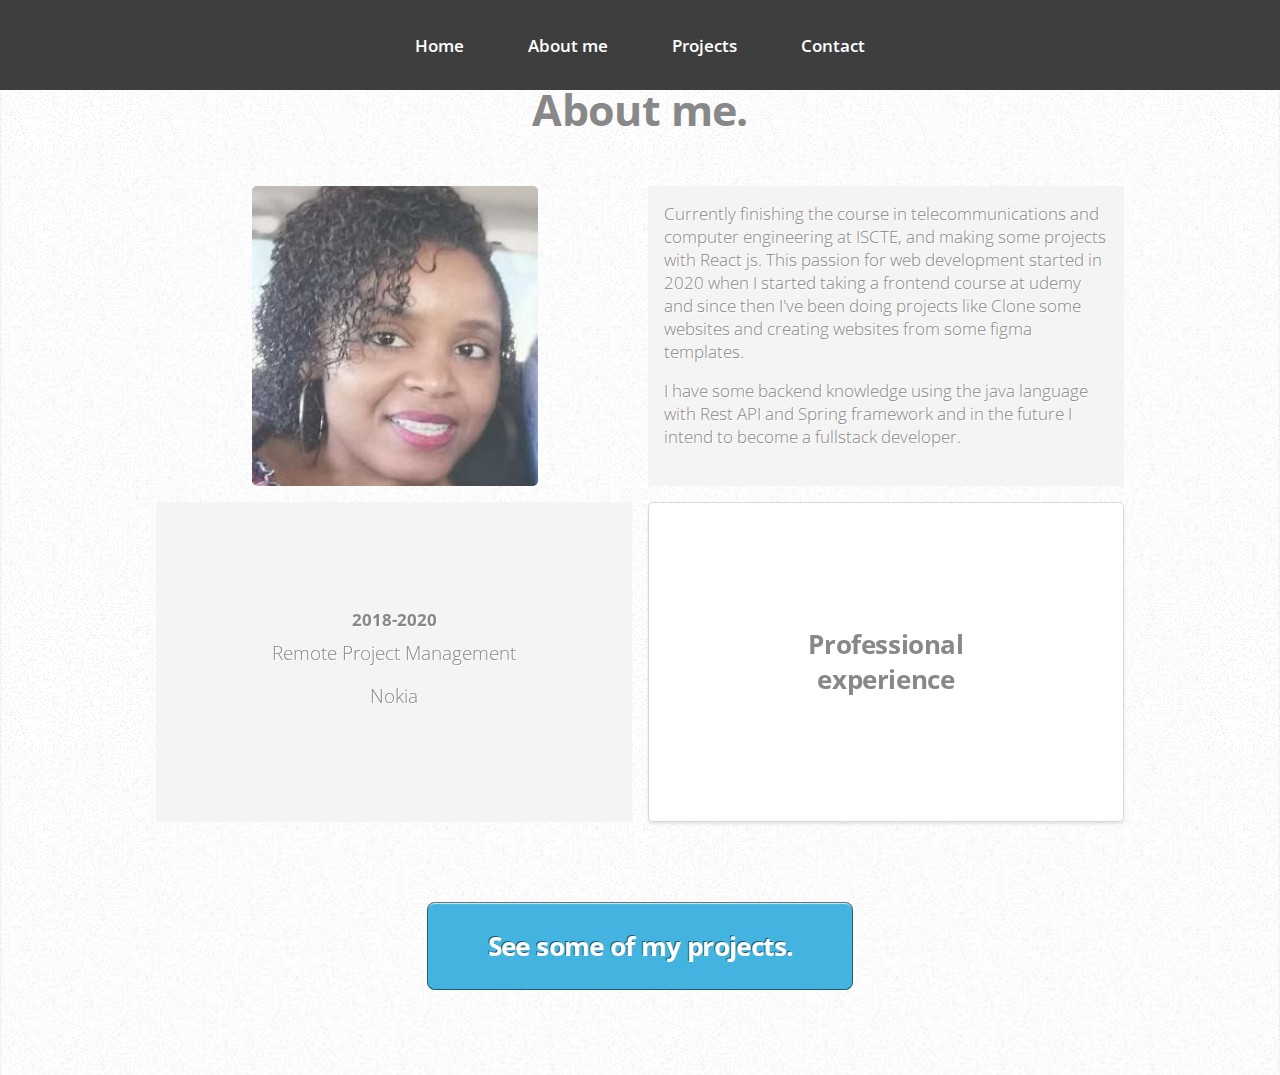
==== about.html @ 183b539e "Add files via upload" ====
<!DOCTYPE html>
<html lang="pt">
	<head>
		<title>Portfolio</title>
		<meta charset="utf-8" />
		<meta name="description" content="My personal portfolio to show the works I have done so far"/>
		<meta name="keywords" content="HTML, CSS, JavaScript, portfolio website">
		<meta name="author" content="Maria Santos">
		<meta name="viewport" content="width=device-width" />
		<link rel="stylesheet" href="https://unpkg.com/aos@next/dist/aos.css" />
		<link rel="stylesheet" href="src/css/main.css" />
		
		<link rel="apple-touch-icon" sizes="180x180" href="favicon/apple-touch-icon.png">
		<link rel="icon" type="image/png" sizes="32x32" href="favicon/favicon-32x32.png">
		<link rel="icon" type="image/png" sizes="16x16" href="favicon/favicon-16x16.png">
		<link rel="manifest" href="favicon/site.webmanifest">
		<link rel="mask-icon" href="favicon/safari-pinned-tab.svg" color="#5bbad5">
		<meta name="msapplication-TileColor" content="#da532c">
		<meta name="theme-color" content="#ffffff">
		<link rel="shortcut icon" href="favicon/favicon.ico" type="image/x-icon">	
	</head>
	<body>

		<!-- Nav -->
		<header class="header">
			<nav id="nav">
				<ul class="container">
					<li class="item"><a href="index.html">Home</a></li>
					<li class="item"><a href="about.html">About me</a></li>
					<li class="item"><a href="projects.html">Projects</a></li>
					<li class="item"><a href="contact.html">Contact</a></li>
				</ul>
			</nav>
			<div class="fa-solid fa-bars menu"></div>
		</header>
			
		<!-- Work -->
		<article id="about" class="wrapper style2">
			<div class="container">
				<header>
					<h2>About me.</h2>
				</header>
				<div class="container-box">
					<section class="card" data-aos="fade-left">
						<div class="image">
							<img src="src/images/fotoPrincipal-compressed.jpg" alt="">
						</div>
						<div class="about-p bg">
							<p>Currently finishing the course in telecommunications and computer engineering at ISCTE, and making some projects with React js.
							This passion for web development started in 2020 when I started taking a frontend course at udemy and since then I've been doing projects like Clone some websites and creating websites from some figma templates.</p>
							<p>
							I have some backend knowledge using the java language with Rest API and Spring framework and in the future I intend to become a fullstack developer.
							</p>
						</div>
					</section>
					<section class="card" data-aos="fade-right">
						<div class="box">
							<h3>Professional <br> experience</h3>
						</div>
						<div class="box-content bg">
							<h4>2018-2020</h4>
							<p>Remote Project Management</p>
							<p>Nokia</p>
						</div>	
						
					</section>
				</div>
				<div class="btn" >
					<a href="#portfolio" class="button large">See some of my projects.</a>
				</div>
			</div>
		</article>

		<!-- Scripts -->
			<script src="src/index.js"></script>
			<script src="https://unpkg.com/aos@next/dist/aos.js"></script>
				<script>
					AOS.init({
						duration: 1000,
						delay: 200,
						offset: 400
					});
				</script>
	</body>
</html>
---- src/css/main.css ----
@import url("https://fonts.googleapis.com/css?family=Open+Sans:300,300italic,600,600italic,700&display=swap");
@import url("https://cdnjs.cloudflare.com/ajax/libs/font-awesome/6.1.0/css/all.min.css");
.header {
  background-color: #3e3e3e;
  position: fixed;
  top: 0;
  left: 0;
  right: 0;
  z-index: 100;
  min-height: 10vh;
  width: 100%;
}

.header #nav ul {
  list-style: none;
  display: -webkit-box;
  display: -ms-flexbox;
  display: flex;
  -webkit-box-align: center;
      -ms-flex-align: center;
          align-items: center;
  -webkit-box-pack: center;
      -ms-flex-pack: center;
          justify-content: center;
  height: 10vh;
}

.header #nav ul li {
  margin: 0 1rem;
}

.header #nav ul a {
  text-decoration: none;
  color: #fff;
  padding: .5rem 1rem;
  font-weight: 600;
  border-radius: .5rem;
  width: 100%;
  display: block;
  text-align: center;
}

.header #nav ul a:hover {
  background-color: #43B3E0;
  -webkit-transition: all .2s linear;
  transition: all .2s linear;
}

.header .menu {
  position: absolute;
  font-size: 2rem;
  color: #fff;
  z-index: 11;
  display: none;
  float: right;
  top: 50%;
  right: 1rem;
  -webkit-transform: translateY(-50%);
          transform: translateY(-50%);
}

@media (max-width: 736px) {
  .header #nav ul li {
    margin: 0 .5rem;
  }
}

@media (max-width: 500px) {
  .header #nav {
    position: absolute;
    top: 0;
    left: 0;
    right: 0;
    background-color: #3e3e3e;
    width: 100%;
    height: 100vh;
    -webkit-transform: translateX(100%);
            transform: translateX(100%);
    -webkit-transition: all .5s linear;
    transition: all .5s linear;
    opacity: 0;
    visibility: hidden;
    pointer-events: none;
  }
  .header #nav ul {
    -webkit-box-orient: vertical;
    -webkit-box-direction: normal;
        -ms-flex-direction: column;
            flex-direction: column;
    height: 100%;
  }
  .header #nav ul li {
    margin: 1rem;
  }
  .header #nav ul li a {
    padding: .5rem;
    font-size: 1.4rem;
  }
  .header #nav.active {
    -webkit-transform: translateX(0%);
            transform: translateX(0%);
    opacity: 1;
    visibility: visible;
    pointer-events: auto;
  }
  .header .menu {
    display: block;
  }
  .header .menu.fa-times {
    -webkit-transition: all 200ms ease-in-out;
    transition: all 200ms ease-in-out;
  }
}

/* Font Weight */
/* Font Size */
* {
  padding: 0;
  margin: 0;
  -webkit-box-sizing: border-box;
          box-sizing: border-box;
}

/* Form */
form {
  width: 50rem;
  margin: 0 auto;
  display: -ms-grid;
  display: grid;
  -ms-grid-columns: 1fr;
      grid-template-columns: 1fr;
  padding: 1rem;
}

form .grid {
  display: -ms-grid;
  display: grid;
      grid-template-columns: repeat(2, 1fr);
  gap: 1rem;
}

form input[type=text],
form input[type=email],
form input[type=password],
form select,
form textarea {
  padding: 0.75rem;
  font-size: 1rem;
  border-radius: 8px;
  border: none;
  background: #282828;
  color: #bbb;
  -webkit-box-shadow: inset 0px 2px 3px 1px rgba(0, 0, 0, 0.05), 0px 1px 0px 0px rgba(255, 255, 255, 0.025);
          box-shadow: inset 0px 2px 3px 1px rgba(0, 0, 0, 0.05), 0px 1px 0px 0px rgba(255, 255, 255, 0.025);
  margin-bottom: 1rem;
  width: 100%;
}

form input[type=text]:focus,
form input[type=email]:focus,
form input[type=password]:focus,
form select:focus,
form textarea:focus {
  background: #252525;
  -webkit-box-shadow: inset 0px 2px 5px 0px rgba(0, 0, 0, 0.05), 0px 1px 0px 0px rgba(255, 255, 255, 0.025), inset 0px 0px 2px 1px #43bff0;
          box-shadow: inset 0px 2px 5px 0px rgba(0, 0, 0, 0.05), 0px 1px 0px 0px rgba(255, 255, 255, 0.025), inset 0px 0px 2px 1px #43bff0;
}

form textarea {
  height: 12rem;
}

form .actions:last-child {
  margin-bottom: 0;
}

form ul.actions {
  list-style: none;
  display: -webkit-box;
  display: -ms-flexbox;
  display: flex;
  -webkit-box-align: center;
      -ms-flex-align: center;
          align-items: center;
  -webkit-box-pack: center;
      -ms-flex-pack: center;
          justify-content: center;
  gap: 1rem;
}

hr {
  border: 0;
  border-top: solid 1px #444;
  border-top-color: rgba(0, 0, 0, 0.35);
  -webkit-box-shadow: 0px 1px 0px 0px rgba(255, 255, 255, 0.1);
          box-shadow: 0px 1px 0px 0px rgba(255, 255, 255, 0.1);
  height: 1px;
  margin: 3rem 0;
}

.footer {
  text-align: center;
}

@media (max-width: 736px) {
  #contact form {
    width: 80%;
    margin: auto;
    padding: 0 1rem;
  }
  #contact form .grid {
    -ms-grid-columns: 1fr;
        grid-template-columns: 1fr;
    gap: 0;
  }
  #contact form ul.actions {
    -webkit-box-orient: vertical;
    -webkit-box-direction: normal;
        -ms-flex-direction: column;
            flex-direction: column;
    gap: 0;
  }
}

@media (max-width: 500px) {
  #contact form {
    width: 100%;
  }
}

/* Projects */
.grid-3 {
  display: -ms-grid;
  display: grid;
  grid-template-columns: repeat(3, 1fr);
  gap: 1rem;
  padding: 0 1rem;
}

.grid-3 .card {
  background: #fff;
  -webkit-box-shadow: inset 0px 0px 0px 1px rgba(0, 0, 0, 0.15), 0px 2px 3px 0px rgba(0, 0, 0, 0.1);
          box-shadow: inset 0px 0px 0px 1px rgba(0, 0, 0, 0.15), 0px 2px 3px 0px rgba(0, 0, 0, 0.1);
  text-align: center;
  width: 320px;
  height: 280px;
  border-radius: 5px;
  overflow: hidden;
  position: relative;
  overflow: hidden;
  margin-bottom: .5rem;
}

.grid-3 .card .image {
  position: relative;
  display: inline-block;
  -o-object-fit: cover;
     object-fit: cover;
  width: 100%;
  height: 300px;
}

.grid-3 .card .image img {
  display: block;
  width: 100%;
  height: 100%;
  -o-object-fit: cover;
     object-fit: cover;
  -webkit-transition: -webkit-transform 1s ease-in-out;
  transition: -webkit-transform 1s ease-in-out;
  transition: transform 1s ease-in-out;
  transition: transform 1s ease-in-out, -webkit-transform 1s ease-in-out;
  position: relative;
  overflow: hidden;
}

.grid-3 .card .overlay {
  position: absolute;
  top: 0;
  left: 0;
  width: 100%;
  height: 100%;
  background: -webkit-gradient(linear, left bottom, left top, from(#43B3E0), to(#43bff0));
  background: linear-gradient(0deg, #43B3E0 0%, #43bff0 100%);
  display: -webkit-box;
  display: -ms-flexbox;
  display: flex;
  -webkit-box-orient: vertical;
  -webkit-box-direction: normal;
      -ms-flex-direction: column;
          flex-direction: column;
  -webkit-box-pack: center;
      -ms-flex-pack: center;
          justify-content: center;
  -webkit-box-align: center;
      -ms-flex-align: center;
          align-items: center;
  -webkit-transform: translateY(100%);
          transform: translateY(100%);
  -webkit-transition: all .5s linear;
  transition: all .5s linear;
  border-radius: 5px;
}

.grid-3 .card .overlay h3 {
  font-size: 2rem;
}

.grid-3 .card .overlay ul.social {
  margin-top: .5rem;
}

.grid-3 .card .overlay ul.social li a:before {
  background-color: #fff;
}

.grid-3 .card:hover .overlay {
  -webkit-transform: translateY(0);
          transform: translateY(0);
  opacity: 0.8;
  cursor: pointer;
}

@media (max-width: 980px) {
  .grid-3 {
    grid-template-columns: repeat(2, 1fr);
    padding: 0 1rem;
  }
  .grid-3 .card {
    width: 100%;
  }
}

@media (max-width: 736px) {
  .grid-3 {
    -ms-grid-columns: 1fr;
        grid-template-columns: 1fr;
  }
  .grid-3 .card {
    width: 80%;
    margin: auto;
  }
}

@media (max-width: 500px) {
  .grid-3 .card .overlay h3 {
    font-size: 1.4rem;
  }
}

#about .container-box {
  padding: 0 1rem;
}

#about .container-box .card {
  display: -ms-grid;
  display: grid;
  grid-template-columns: repeat(2, 1fr);
  gap: 1rem;
  margin-bottom: 1rem;
  height: auto;
}

#about .container-box .card .image {
  width: 60%;
  height: 300px;
  margin-left: 6rem;
  position: relative;
  z-index: 99;
  /*   &::after{
                        content: '';
                        position: absolute;
                        border: 4px solid #AFAFAF;
                        filter: drop-shadow(0px 4px 4px rgba(0, 0, 0, 0.25));
                        width: 276px;
                        height: 290px;
                        bottom: 1rem;
                        left: 1rem;
                        z-index: -8;
                        border-radius: 5px 0 5px 0;
                    } */
}

#about .container-box .card .image img {
  width: 100%;
  height: 100%;
  border-radius: 5px;
  -o-object-fit: cover;
     object-fit: cover;
  display: block;
  opacity: 0.8;
}

#about .container-box .card:nth-child(even) img, #about .container-box .card .box {
  -webkit-box-ordinal-group: 3;
      -ms-flex-order: 2;
          order: 2;
}

#about .container-box .card .box {
  background: #fff;
  -webkit-box-shadow: inset 0px 0px 0px 1px rgba(0, 0, 0, 0.15), 0px 2px 3px 0px rgba(0, 0, 0, 0.1);
          box-shadow: inset 0px 0px 0px 1px rgba(0, 0, 0, 0.15), 0px 2px 3px 0px rgba(0, 0, 0, 0.1);
  text-align: center;
  height: 320px;
  border-radius: 5px;
}

#about .container-box .card .box h3 {
  display: -webkit-box;
  display: -ms-flexbox;
  display: flex;
  -webkit-box-align: center;
      -ms-flex-align: center;
          align-items: center;
  -webkit-box-pack: center;
      -ms-flex-pack: center;
          justify-content: center;
  height: 100%;
}

#about .container-box .card .box-content {
  display: -webkit-box;
  display: -ms-flexbox;
  display: flex;
  -webkit-box-align: center;
      -ms-flex-align: center;
          align-items: center;
  -webkit-box-pack: center;
      -ms-flex-pack: center;
          justify-content: center;
  -webkit-box-orient: vertical;
  -webkit-box-direction: normal;
      -ms-flex-direction: column;
          flex-direction: column;
  height: 320px;
}

#about .container-box .card .box-content p {
  font-size: 1.2rem;
  margin: .5rem 0;
}

#about .container-box .card .bg {
  background-color: #f4f4f4;
}

#about .container-box .card .about-p {
  padding: 1rem;
}

#about .container-box .card .about-p p {
  margin-bottom: 1rem;
  font-size: 1.05rem;
  text-align: left;
}

@media (max-width: 736px) {
  #about .container-box .card {
    display: block;
    width: 80%;
    margin: auto;
    margin-bottom: 1rem;
  }
  #about .container-box .card .image, #about .container-box .card .box {
    margin-bottom: 1rem;
  }
}

body, input, textarea, select {
  font-family: 'Open Sans', sans-serif;
  color: #888;
  font-weight: 300;
  font-size: 1.08rem;
}

body {
  overflow-x: hidden;
}

a {
  text-decoration: none;
  color: #3e3e3e;
}

h1 {
  font-size: 4.3333rem;
  letter-spacing: -0.025em;
  font-weight: 400;
}

h2 {
  font-size: 2.6667rem;
  letter-spacing: -0.015em;
}

header h2 {
  margin-bottom: 3rem;
}

h3 {
  font-size: 1.6rem;
  letter-spacing: -0.015em;
}

.btn {
  margin: 3rem 0 0 0;
}

@media (max-width: 736px) {
  body, input, textarea, select {
    font-size: 1rem;
  }
  h1 {
    font-size: 2.6667rem;
  }
  h2 {
    font-size: 1.6rem;
  }
  header h2 {
    margin-bottom: 1.5rem;
  }
  h3 {
    font-size: 1.4rem;
  }
  .btn {
    margin: 1.5rem 0 0 0;
  }
}

@media (max-width: 440px) {
  h1 {
    font-size: 1.6rem;
  }
  h2 {
    font-size: 1.08rem;
  }
  input[type="button"],
  input[type="submit"],
  input[type="reset"],
  button,
  .button {
    padding: .8em em .8em 4em;
    width: 100%;
    margin-top: 1rem;
  }
  input[type="button"].large,
  input[type="submit"].large,
  input[type="reset"].large,
  button.large,
  .button.large {
    font-size: 1em;
  }
}

.container {
  max-width: 1000px;
  margin: 0 auto;
}

.flex {
  display: -webkit-box;
  display: -ms-flexbox;
  display: flex;
  -webkit-box-orient: vertical;
  -webkit-box-direction: normal;
      -ms-flex-direction: column;
          flex-direction: column;
  -webkit-box-align: center;
      -ms-flex-align: center;
          align-items: center;
  -webkit-box-pack: center;
      -ms-flex-pack: center;
          justify-content: center;
  min-height: 100vh;
}

label {
  color: #3e3e3e;
  font-weight: 700;
  margin: 0 0 0.5rem 0;
  display: none;
}

/* Button */
input[type="button"],
input[type="submit"],
input[type="reset"],
button,
.button {
  -webkit-appearance: none;
  position: relative;
  display: inline-block;
  color: #fff;
  text-decoration: none;
  font-weight: 700;
  border: 0;
  outline: 0;
  cursor: pointer;
  border-radius: 8px;
  text-shadow: -1px -1px 0.5px rgba(0, 0, 0, 0.5);
  overflow: hidden;
  -webkit-box-shadow: inset 0px 0px 0px 1px rgba(0, 0, 0, 0.5), inset 0px 2px 1px 0px rgba(255, 255, 255, 0.75);
          box-shadow: inset 0px 0px 0px 1px rgba(0, 0, 0, 0.5), inset 0px 2px 1px 0px rgba(255, 255, 255, 0.75);
  background-color: #43B3E0;
  padding: 1em 2.35em 1em 2.35em;
  font-size: 1.1em;
  max-width: 24em;
  margin-top: 2rem;
}

input[type="button"]:hover,
input[type="submit"]:hover,
input[type="reset"]:hover,
button:hover,
.button:hover {
  background-color: #43bff0;
  color: #fff;
}

input[type="button"]:active,
input[type="submit"]:active,
input[type="reset"]:active,
button:active,
.button:active {
  background-color: #3BA8D3;
  top: 1px;
}

input[type="button"].large,
input[type="submit"].large,
input[type="reset"].large,
button.large,
.button.large {
  font-size: 1.5em;
  letter-spacing: -0.025em;
}

input[type="button"].alt,
input[type="submit"].alt,
input[type="reset"].alt,
button.alt,
.button.alt {
  background-color: #444;
  -webkit-box-shadow: inset 0px 0px 0px 1px #242424, inset 0px 2px 1px 0px rgba(255, 255, 255, 0.2);
          box-shadow: inset 0px 0px 0px 1px #242424, inset 0px 2px 1px 0px rgba(255, 255, 255, 0.2);
}

input[type="button"].alt:hover,
input[type="submit"].alt:hover,
input[type="reset"].alt:hover,
button.alt:hover,
.button.alt:hover {
  background-color: #4f4f4f;
  color: #fff;
}

input[type="button"].alt:active,
input[type="submit"].alt:active,
input[type="reset"].alt:active,
button.alt:active,
.button.alt:active {
  background-color: #3f3f3f;
}

/* Wrappers */
.wrapper {
  background-image: url("/src/images/bg-compressed.jpg");
  -webkit-box-shadow: inset 0px 1px 0px 0px rgba(0, 0, 0, 0.05), inset 0px 2px 3px 0px rgba(0, 0, 0, 0.1);
          box-shadow: inset 0px 1px 0px 0px rgba(0, 0, 0, 0.05), inset 0px 2px 3px 0px rgba(0, 0, 0, 0.1);
  padding: 5rem 0;
  text-align: center;
  min-height: 100vh;
}

.wrapper.style1 {
  background-image: none;
  background-color: #fff;
}

.wrapper.style2 {
  background-color: #fafafa;
  text-shadow: 1px 1px 0px #fff;
}

.wrapper.style3 {
  background-color: #f4f4f4;
  text-shadow: 1px 1px 0px #fff;
}

.wrapper.style4 {
  background-color: #303030;
  color: #999;
  text-shadow: -1px -1px 0px #181818;
}

.wrapper.style4 h1, .wrapper.style4 h2, .wrapper.style4 h3, .wrapper.style4 h4, .wrapper.style4 h5, .wrapper.style4 h6 {
  color: #fff;
}

@media (max-width: 736px) {
  .wrapper {
    padding: 2rem 0;
    min-height: 80vh;
  }
  input[type="button"],
  input[type="submit"],
  input[type="reset"],
  button,
  .button {
    padding: .8em 4em .8em 4em;
    max-width: 100%;
    margin-top: 1rem;
  }
  input[type="button"].large,
  input[type="submit"].large,
  input[type="reset"].large,
  button.large,
  .button.large {
    font-size: 1em;
  }
}

@media (max-width: 500px) {
  input[type="button"],
  input[type="submit"],
  input[type="reset"],
  button,
  .button {
    font-size: .8rem;
  }
  input[type="button"].large,
  input[type="submit"].large,
  input[type="reset"].large,
  button.large,
  .button.large {
    font-size: .8em;
    width: 80%;
  }
  input[type="button"].alt,
  input[type="submit"].alt,
  input[type="reset"].alt,
  button.alt,
  .button.alt {
    width: 100%;
  }
}

#home {
  -webkit-box-shadow: inset 0px 1px 0px 0px rgba(0, 0, 0, 0.05), inset 0px 2px 3px 0px rgba(0, 0, 0, 0.1);
          box-shadow: inset 0px 1px 0px 0px rgba(0, 0, 0, 0.05), inset 0px 2px 3px 0px rgba(0, 0, 0, 0.1);
  text-align: center;
}

ul.social {
  cursor: default;
  margin-top: 1rem;
}

ul.social li {
  position: relative;
  display: inline-block;
  margin: 0.25em;
  top: 0;
  padding-left: 0;
}

ul.social li a {
  display: block;
  width: 40px;
  height: 40px;
  border-radius: 6px;
  top: 0;
  position: relative;
}

ul.social li a:before {
  background-color: #444;
  border-radius: 6px;
  -webkit-box-shadow: inset 0px 0px 0px 1px #282828, inset 0px 2px 1px 0px rgba(255, 255, 255, 0.1);
          box-shadow: inset 0px 0px 0px 1px #282828, inset 0px 2px 1px 0px rgba(255, 255, 255, 0.1);
  color: #2E2E2E;
  display: block;
  font-size: 26px;
  height: 40px;
  line-height: 40px;
  text-align: center;
  outline: 0;
  overflow: hidden;
  text-shadow: 1px 1px 0px rgba(255, 255, 255, 0.1);
  width: 40px;
}

ul.social li a.fa-linkedin-in {
  background-color: #006599;
}

ul.social li a.fa-github {
  background-color: #FAFAFA;
}

ul.social li a:hover {
  top: -3px;
}

ul.social li a:hover:before {
  background-color: transparent;
}

ul.social .icon {
  text-decoration: none;
}

ul.social .icon:before {
  font-size: 1.25em;
}

ul.social .icon > .label {
  display: none;
}
/*# sourceMappingURL=main.css.map */
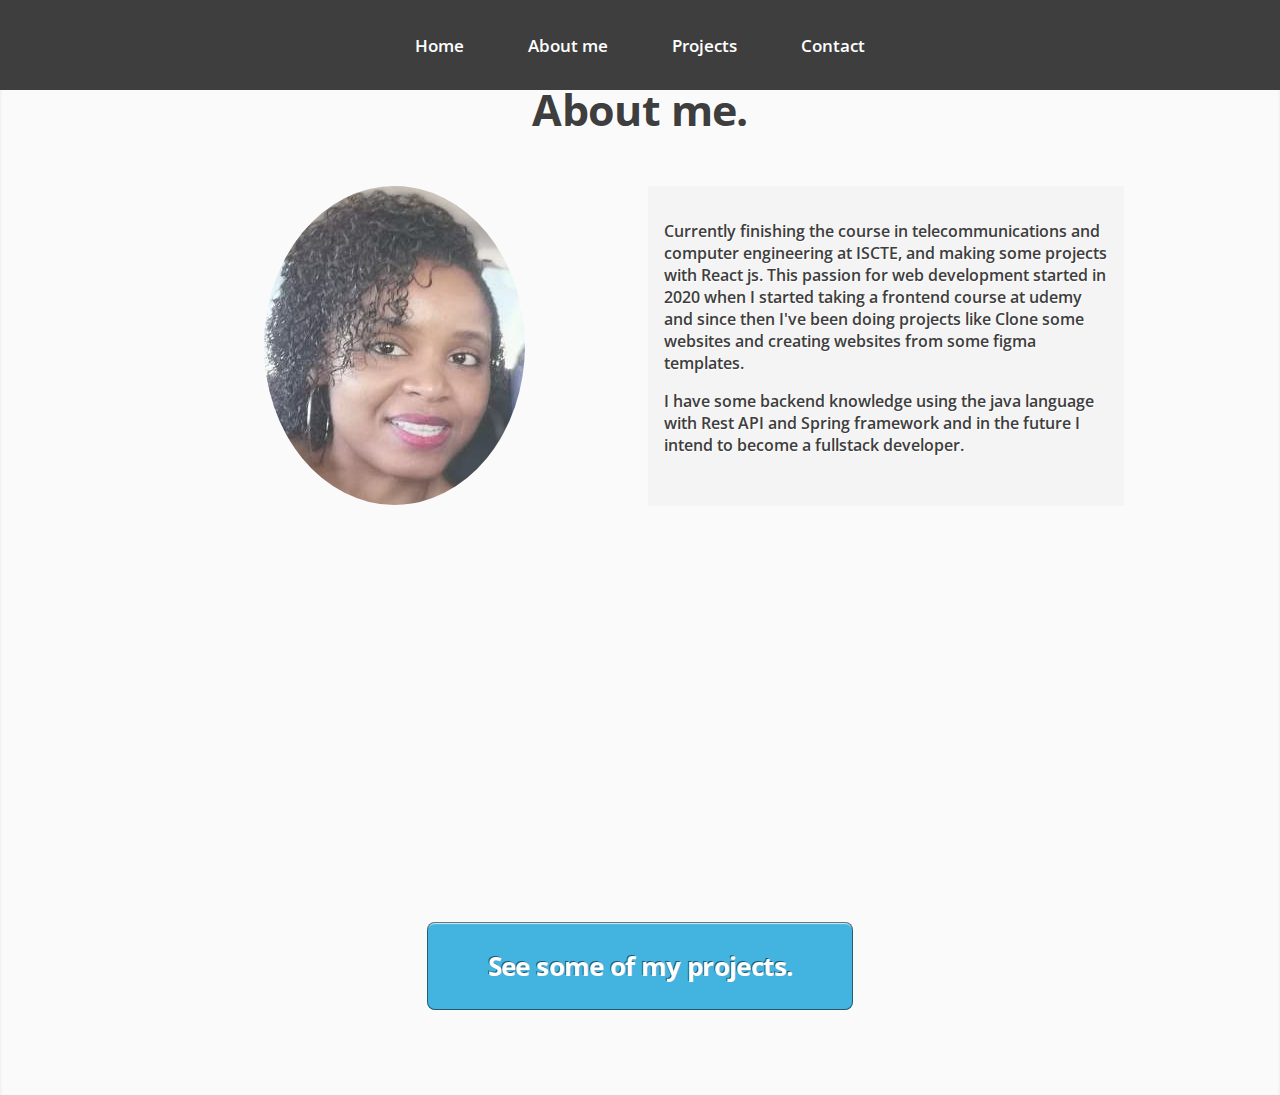
==== commit 72697cc2: "Add files via upload" ====
--- a/about.html
+++ b/about.html
@@ -66,7 +66,7 @@
 					</section>
 				</div>
 				<div class="btn" >
-					<a href="#portfolio" class="button large">See some of my projects.</a>
+					<a href="projects.html" class="button large">See some of my projects.</a>
 				</div>
 			</div>
 		</article>
--- a/src/css/main.css
+++ b/src/css/main.css
@@ -135,6 +135,7 @@
 form .grid {
   display: -ms-grid;
   display: grid;
+  -ms-grid-columns: (1fr)[2];
       grid-template-columns: repeat(2, 1fr);
   gap: 1rem;
 }
@@ -232,7 +233,8 @@
 .grid-3 {
   display: -ms-grid;
   display: grid;
-  grid-template-columns: repeat(3, 1fr);
+  -ms-grid-columns: (1fr)[3];
+      grid-template-columns: repeat(3, 1fr);
   gap: 1rem;
   padding: 0 1rem;
 }
@@ -254,8 +256,15 @@
 .grid-3 .card .image {
   position: relative;
   display: inline-block;
-  -o-object-fit: cover;
-     object-fit: cover;
+  display: -webkit-box;
+  display: -ms-flexbox;
+  display: flex;
+  -webkit-box-align: center;
+      -ms-flex-align: center;
+          align-items: center;
+  -webkit-box-pack: center;
+      -ms-flex-pack: center;
+          justify-content: center;
   width: 100%;
   height: 300px;
 }
@@ -264,8 +273,8 @@
   display: block;
   width: 100%;
   height: 100%;
-  -o-object-fit: cover;
-     object-fit: cover;
+  -o-object-fit: fill;
+     object-fit: fill;
   -webkit-transition: -webkit-transform 1s ease-in-out;
   transition: -webkit-transform 1s ease-in-out;
   transition: transform 1s ease-in-out;
@@ -323,7 +332,8 @@
 
 @media (max-width: 980px) {
   .grid-3 {
-    grid-template-columns: repeat(2, 1fr);
+    -ms-grid-columns: (1fr)[2];
+        grid-template-columns: repeat(2, 1fr);
     padding: 0 1rem;
   }
   .grid-3 .card {
@@ -355,40 +365,28 @@
 #about .container-box .card {
   display: -ms-grid;
   display: grid;
-  grid-template-columns: repeat(2, 1fr);
+  -ms-grid-columns: (1fr)[2];
+      grid-template-columns: repeat(2, 1fr);
   gap: 1rem;
   margin-bottom: 1rem;
   height: auto;
 }
 
 #about .container-box .card .image {
-  width: 60%;
-  height: 300px;
-  margin-left: 6rem;
   position: relative;
   z-index: 99;
-  /*   &::after{
-                        content: '';
-                        position: absolute;
-                        border: 4px solid #AFAFAF;
-                        filter: drop-shadow(0px 4px 4px rgba(0, 0, 0, 0.25));
-                        width: 276px;
-                        height: 290px;
-                        bottom: 1rem;
-                        left: 1rem;
-                        z-index: -8;
-                        border-radius: 5px 0 5px 0;
-                    } */
+  -ms-grid-column-align: center;
+      justify-self: center;
 }
 
 #about .container-box .card .image img {
-  width: 100%;
-  height: 100%;
-  border-radius: 5px;
+  border-radius: 50%;
   -o-object-fit: cover;
      object-fit: cover;
   display: block;
   opacity: 0.8;
+  -ms-grid-column-align: center;
+      justify-self: center;
 }
 
 #about .container-box .card:nth-child(even) img, #about .container-box .card .box {
@@ -446,13 +444,28 @@
 }
 
 #about .container-box .card .about-p {
+  display: -webkit-box;
+  display: -ms-flexbox;
+  display: flex;
+  -webkit-box-align: center;
+      -ms-flex-align: center;
+          align-items: center;
+  -webkit-box-pack: center;
+      -ms-flex-pack: center;
+          justify-content: center;
+  -webkit-box-orient: vertical;
+  -webkit-box-direction: normal;
+      -ms-flex-direction: column;
+          flex-direction: column;
   padding: 1rem;
+  min-height: 320px;
 }
 
 #about .container-box .card .about-p p {
   margin-bottom: 1rem;
-  font-size: 1.05rem;
+  font-size: 1rem;
   text-align: left;
+  font-weight: 600;
 }
 
 @media (max-width: 736px) {
@@ -462,7 +475,20 @@
     margin: auto;
     margin-bottom: 1rem;
   }
-  #about .container-box .card .image, #about .container-box .card .box {
+  #about .container-box .card .image {
+    margin-bottom: 1rem;
+    -webkit-box-align: center;
+        -ms-flex-align: center;
+            align-items: center;
+    display: -webkit-box;
+    display: -ms-flexbox;
+    display: flex;
+    align-items: center;
+    -webkit-box-pack: center;
+        -ms-flex-pack: center;
+            justify-content: center;
+  }
+  #about .container-box .card .box {
     margin-bottom: 1rem;
   }
 }
@@ -476,6 +502,7 @@
 
 body {
   overflow-x: hidden;
+  color: #3e3e3e;
 }
 
 a {
@@ -665,7 +692,7 @@
 
 /* Wrappers */
 .wrapper {
-  background-image: url("/src/images/bg-compressed.jpg");
+  background-image: url("src/images/bg-compressed.jpg");
   -webkit-box-shadow: inset 0px 1px 0px 0px rgba(0, 0, 0, 0.05), inset 0px 2px 3px 0px rgba(0, 0, 0, 0.1);
           box-shadow: inset 0px 1px 0px 0px rgba(0, 0, 0, 0.05), inset 0px 2px 3px 0px rgba(0, 0, 0, 0.1);
   padding: 5rem 0;
@@ -700,7 +727,6 @@
 
 @media (max-width: 736px) {
   .wrapper {
-    padding: 2rem 0;
     min-height: 80vh;
   }
   input[type="button"],
